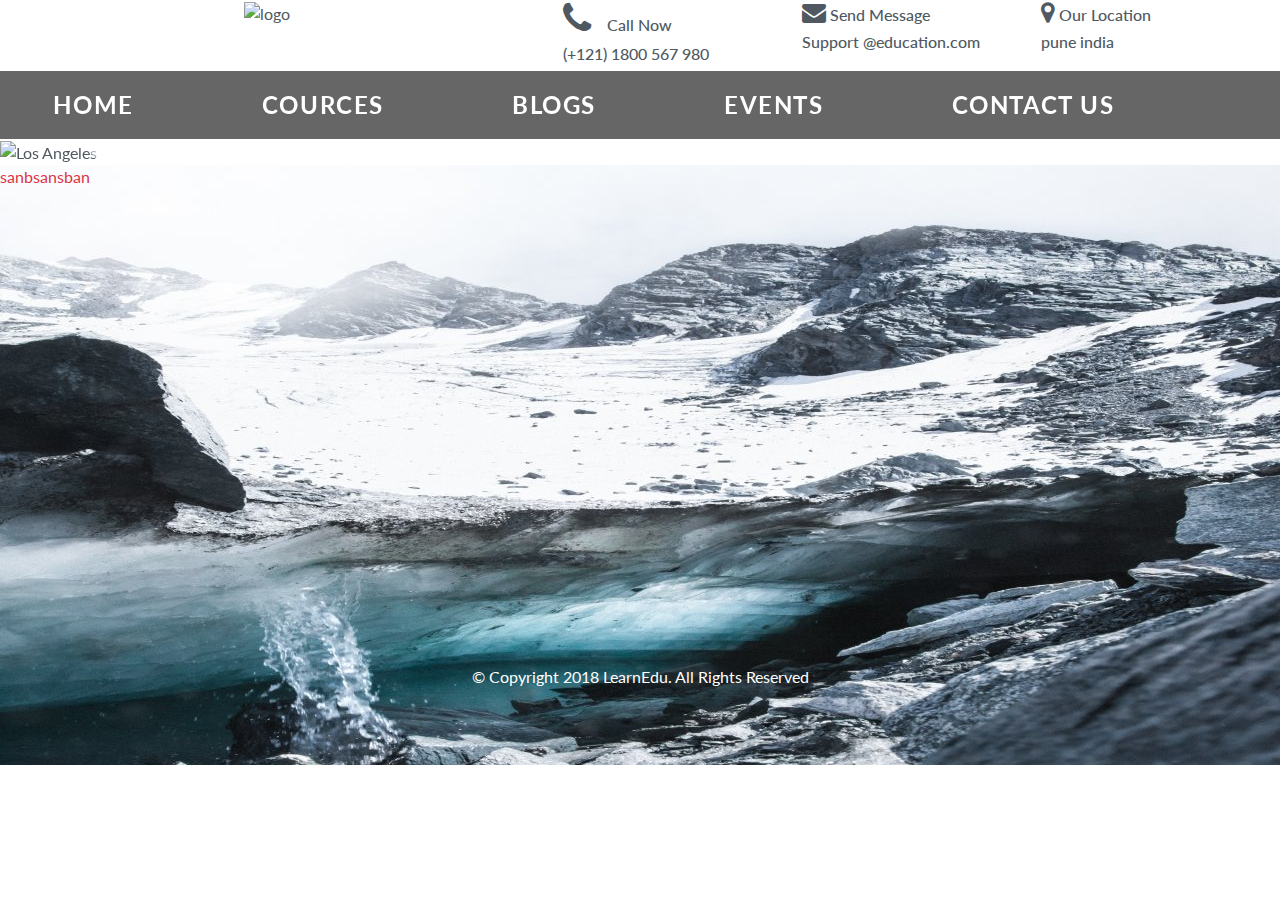
==== index.html @ d0d8be82 "add all" ====
<!DOCTYPE html>
<html>

<head>
    <meta charset="utf-8">
    <meta name="viewport" content="width=device-width, initial-scale=1">
    <link rel="stylesheet" href="style.css">
    <link rel="stylesheet" href="https://maxcdn.bootstrapcdn.com/bootstrap/4.3.1/css/bootstrap.min.css">
    <!-- jQuery library -->
    <script src="https://ajax.googleapis.com/ajax/libs/jquery/3.4.1/jquery.min.js"></script>
    <!-- Popper JS -->
    <script src="https://cdnjs.cloudflare.com/ajax/libs/popper.js/1.14.7/umd/popper.min.js"></script>
    <!-- Latest compiled JavaScript -->
    <script src="https://maxcdn.bootstrapcdn.com/bootstrap/4.3.1/js/bootstrap.min.js"></script>
    <link rel="stylesheet" href="https://cdnjs.cloudflare.com/ajax/libs/font-awesome/4.7.0/css/font-awesome.min.css">
    <link rel="stylesheet" href="style.css">

</head>


<body>


    <div class="container-fluid ">
        <div class="row">
            <div class="col-lg-5 col-sm-6 text-center ">
                <img src="http://themelamp.com/html/learnedu/images/logo.png" alt="logo">
            </div>
            <div class="col-lg-7 col-sm-6">
                <div class="row mx-auto">
                    <div class="col-md-4 col-sm-12">
                        <h6 class="text-capitalize  "> <i class="fa fa-phone mr-3" style="font-size:36px"></i>call now
                        </h6>
                        <h6>(+121) 1800 567 980</h6>

                    </div>

                    <div class="col-md-4 col-sm-12">
                        <h6 class="text-capitalize"><i class="fa fa-envelope" style="font-size:24px"></i>
                            Send Message</h6>
                        <h6>Support @education.com</h6>
                    </div>
                    <div class="col-md-4 col-sm-12 ">
                        <h6 class="text-capitalize"><i class="fa fa-map-marker" style="font-size:24px"></i>
                            our location</h6>
                        <h6>pune india</h6>

                    </div>

                </div>
            </div>
        </div>
    </div>

    <!-- navbar starts here -->

    <nav class="navbar navbar-expand-md sticky-top navbar-dark bg-dark">
        <button class="navbar-toggler " type="button" data-toggle="collapse" data-target="#navbarResponsive"
            aria-controls="navbarResponsive" aria-expanded="false" aria-label="Toggle navigation">
            <span class="navbar-toggler-icon"></span>
        </button>
        <div class="collapse navbar-collapse " id="navbarResponsive">
            <ul class="navbar-nav mx-auto">
                <li class="nav-item">
                    <a class="nav-link" href="#">Home
                        <span class="sr-only">(current)</span>
                    </a>
                </li>
                <li class="nav-item">
                    <a class="nav-link" href="courses.html">Cources</a>
                </li>
                <li class="nav-item">
                    <a class="nav-link" href="blogs.html">Blogs</a>
                </li>
                <li class="nav-item">
                    <a class="nav-link" href="event.html">Events</a>
                </li>
                <li class="nav-item">
                    <a class="nav-link" href="contact.html">Contact us</a>
                </li>

            </ul>
        </div>

    </nav>


    <!-- <div class="container-fluid   ">
        <nav class="navbar navbar-expand-md ">
            <div class="">
                <div class="dropdown">
                    <button class="dropbtn">Home
                        <i class="fa fa-caret-down"></i>
                    </button>
                    <div class="dropdown-content">
                        <a href="#">Link 1</a>
                        <a href="#">Link 2</a>
                        <a href="#">Link 3</a>
                    </div>
                </div>
                <div class="dropdown">
                    <button class="dropbtn">Pages
                        <i class="fa fa-caret-down"></i>
                    </button>
                    <div class="dropdown-content">
                        <a href="#">Link hdh1</a>
                        <a href="#">Link dad2</a>
                        <a href="#">Link dasd3</a>
                    </div>
                </div>
                <div class="dropdown">
                    <button class="dropbtn">Courses
                        <i class="fa fa-caret-down"></i>
                    </button>
                    <div class="dropdown-content">
                        <a href="#">Link hdh1</a>
                        <a href="#">Link dad2</a>
                        <a href="#">Link dasd3</a>
                    </div>
                </div>
                <div class="dropdown">
                    <button class="dropbtn">Event
                        <i class="fa fa-caret-down"></i>
                    </button>
                    <div class="dropdown-content">
                        <a href="#">Link hdh1</a>
                        <a href="#">Link dad2</a>
                        <a href="#">Link dasd3</a>
                    </div>
                </div>
                <div class="dropdown">
                    <button class="dropbtn">Blogs
                        <i class="fa fa-caret-down"></i>
                    </button>
                    <div class="dropdown-content">
                        <a href="#">Link hdh1</a>
                        <a href="#">Link dad2</a>
                        <a href="#">Link dasd3</a>
                    </div>
                </div>

                <div class="ml-5">
                    <button class="button">Apply Now</button>
                </div>
            </div>

        </nav>

    </div> -->
    <!-- navbar end here -->

    <!-- home slider starts here -->
    <section>
        <div id="demo" class="carousel slide" data-ride="carousel">
            <ul class="carousel-indicators">
                <li data-target="#demo" data-slide-to="0" class="active"></li>
                <li data-target="#demo" data-slide-to="1"></li>
                <li data-target="#demo" data-slide-to="2"></li>
            </ul>
            <div class="carousel-inner">
                <div class="carousel-item active">
                    <img src="https://image.freepik.com/free-photo/diversity-teenagers-friends-friendship-team-concept_53876-60788.jpg"
                        alt="Los Angeles">
                    <div class="carousel-caption">
                        <h3>Los Angeles</h3>
                        <p>We had such a great time in LA!</p>
                    </div>
                </div>
                <div class="carousel-item">
                    <img src="https://image.freepik.com/free-photo/diversity-teenagers-friends-friendship-team-concept_53876-60788.jpg"
                        alt="Chicago">
                    <div class="carousel-caption">
                        <h3>Chicago</h3>
                        <p>Thank you, Chicago!</p>
                    </div>
                </div>
                <div class="carousel-item">
                    <img src="https://image.freepik.com/free-photo/happy-asian-couple-studio_1150-15940.jpg"
                        alt="New York">
                    <div class="carousel-caption">
                        <h3>New York</h3>
                        <p>We love the Big Apple!</p>
                    </div>
                </div>
            </div>
            <a class="carousel-control-prev" href="#demo" data-slide="prev">
                <span class="carousel-control-prev-icon"></span>
            </a>
            <a class="carousel-control-next" href="#demo" data-slide="next">
                <span class="carousel-control-next-icon"></span>
            </a>
        </div>
    </section>

    <!-- home slider end here -->

    <!-- footer start here -->

    <div class="footer">
        <div class="footer-content">

            <div class="footer-section text-danger">
                sanbsansban
            </div>
            <div class="footer-section ">

            </div>
        </div>
        <div class="footer-bottom text-center">
            © Copyright 2018 LearnEdu. All Rights Reserved</div>
    </div>
    <!-- footer end here -->

</body>

</html>
---- style.css ----
@import url('https://fonts.googleapis.com/css?family=Lato&display=swap');
body {
  overflow-x: hidden;
  font-family: 'Lato', sans-serif;
  color: #505962;
}

.dropbtn {
  padding: 16px;
  font-size: 16px;
}

.dropdown {
  position: relative;
  display: inline-block;
}

.dropdown-content {
  display: none;
  position: absolute;
  min-width: 160px;
  z-index: 1;
}

.dropdown-content a {
  padding: 12px 16px;
  text-decoration: none;
  display: block;
}

.dropdown-content a:hover {
  background-color: yellow;
}

.dropdown:hover .dropdown-content {
  display: block;
}

.dropdown:hover .dropbtn {
  background-color: green;
}

.navbarclass {
  background: rgb(182, 182, 182);
}

.button {
  display: inline-block;
  padding: 15px 25px;
  font-size: 24px;
  cursor: pointer;
  text-align: center;
  text-decoration: none;
  outline: none;
  color: #fff;
  background-color: #4CAF50;
  border: none;
  border-radius: 15px;
  box-shadow: 0 9px #999;
}

.button:hover {
  background-color: #3e8e41
}

.button:active {
  background-color: #3e8e41;
  box-shadow: 0 5px #666;
  transform: translateY(4px);
}

.mycarouselclass {
  width: 100%;
  height: 100%;
}

.carousel-inner img {
  width: 100%;
  height: 100vh;
}

/* .carousel{
    max-height: calc(100vh - 81px);
    overflow: hidden;
} */

/* Navigation css start  */

.navbar {
  text-transform: uppercase;
  font-weight: 700;
  font-size: 0.9rem;
  letter-spacing: 0.1rem;
  background: rgba(0, 0, 0, 0.6)!important;
}

.navbar-nav li {
  padding-right: 7rem;
}

.navbar-dark .navbar-nav .nav-link {
  color: white;
  font-size: 1.5rem;
}

.navbar-dark .navbar-nav .nav-link.active, .navbar-dark .navbar-nav .nav-link:hover {
  color: #3e8e41;
}

/* navigation css ends here */

/* footer css start */

.footer {
  background-image: url(image/resize-1570185587468654435haroldwijnholdsBb4zdJr4BoEunsplash.jpg);
  color: #fff;
  height: 600px;
  position: relative;
}

.footer .footer-bottom {
  width: 100%;
  height: 100px;
  position: absolute;
  bottom: 0px;
}
.footer .footer-content .footet-section{

  font-size: 2rem;
}


/* footer css end */
---- style.css ----
@import url('https://fonts.googleapis.com/css?family=Lato&display=swap');
body {
  overflow-x: hidden;
  font-family: 'Lato', sans-serif;
  color: #505962;
}

.dropbtn {
  padding: 16px;
  font-size: 16px;
}

.dropdown {
  position: relative;
  display: inline-block;
}

.dropdown-content {
  display: none;
  position: absolute;
  min-width: 160px;
  z-index: 1;
}

.dropdown-content a {
  padding: 12px 16px;
  text-decoration: none;
  display: block;
}

.dropdown-content a:hover {
  background-color: yellow;
}

.dropdown:hover .dropdown-content {
  display: block;
}

.dropdown:hover .dropbtn {
  background-color: green;
}

.navbarclass {
  background: rgb(182, 182, 182);
}

.button {
  display: inline-block;
  padding: 15px 25px;
  font-size: 24px;
  cursor: pointer;
  text-align: center;
  text-decoration: none;
  outline: none;
  color: #fff;
  background-color: #4CAF50;
  border: none;
  border-radius: 15px;
  box-shadow: 0 9px #999;
}

.button:hover {
  background-color: #3e8e41
}

.button:active {
  background-color: #3e8e41;
  box-shadow: 0 5px #666;
  transform: translateY(4px);
}

.mycarouselclass {
  width: 100%;
  height: 100%;
}

.carousel-inner img {
  width: 100%;
  height: 100vh;
}

/* .carousel{
    max-height: calc(100vh - 81px);
    overflow: hidden;
} */

/* Navigation css start  */

.navbar {
  text-transform: uppercase;
  font-weight: 700;
  font-size: 0.9rem;
  letter-spacing: 0.1rem;
  background: rgba(0, 0, 0, 0.6)!important;
}

.navbar-nav li {
  padding-right: 7rem;
}

.navbar-dark .navbar-nav .nav-link {
  color: white;
  font-size: 1.5rem;
}

.navbar-dark .navbar-nav .nav-link.active, .navbar-dark .navbar-nav .nav-link:hover {
  color: #3e8e41;
}

/* navigation css ends here */

/* footer css start */

.footer {
  background-image: url(image/resize-1570185587468654435haroldwijnholdsBb4zdJr4BoEunsplash.jpg);
  color: #fff;
  height: 600px;
  position: relative;
}

.footer .footer-bottom {
  width: 100%;
  height: 100px;
  position: absolute;
  bottom: 0px;
}
.footer .footer-content .footet-section{

  font-size: 2rem;
}


/* footer css end */
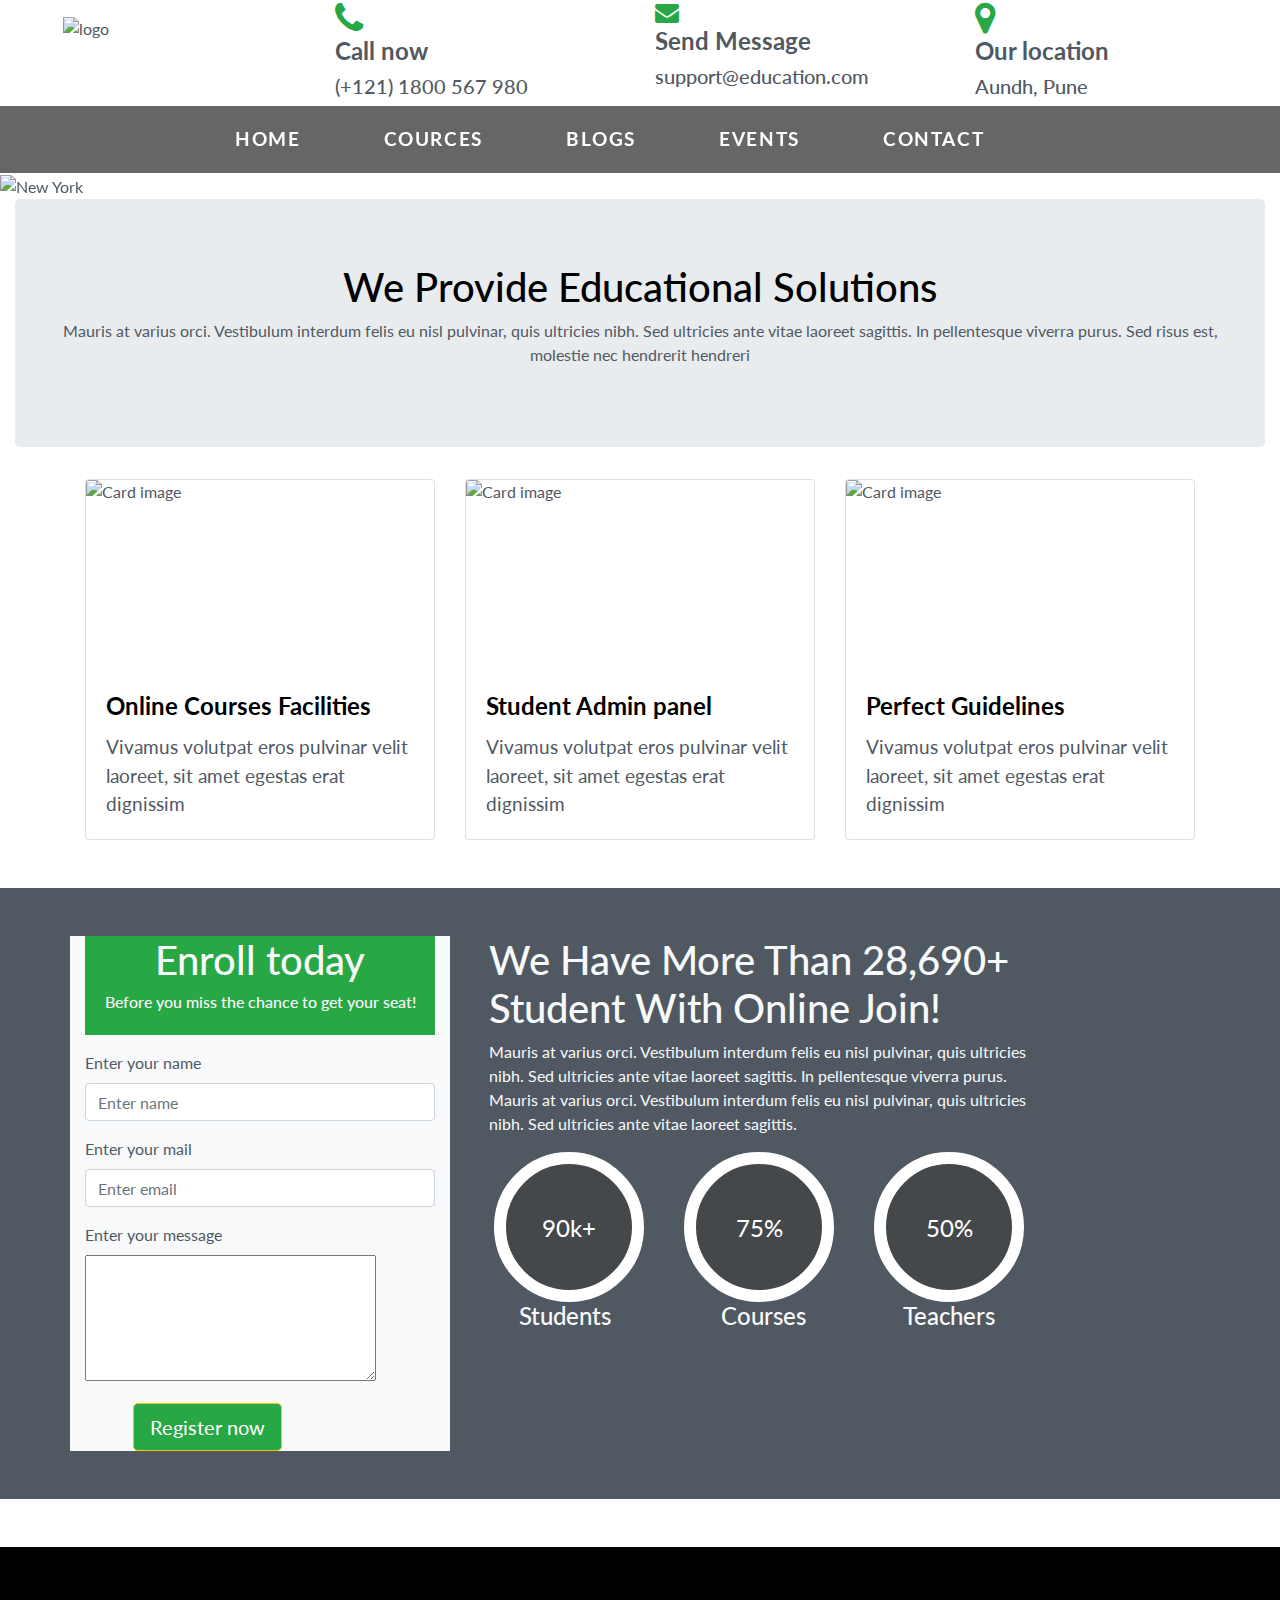
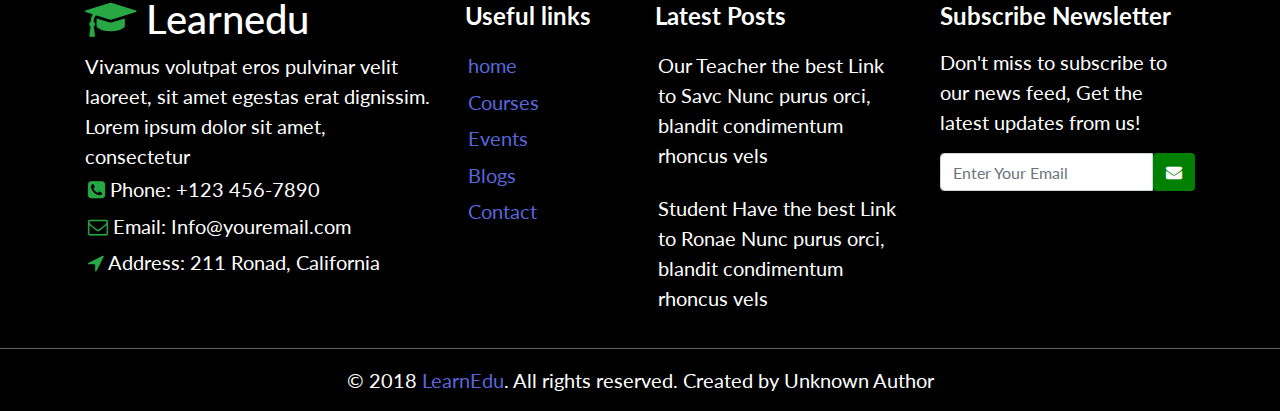
==== commit eca160bf: "update" ====
--- a/index.html
+++ b/index.html
@@ -4,7 +4,7 @@
 <head>
     <meta charset="utf-8">
     <meta name="viewport" content="width=device-width, initial-scale=1">
-    <link rel="stylesheet" href="style.css">
+    <link rel="stylesheet" href="/css/HomeStyle.css">
     <link rel="stylesheet" href="https://maxcdn.bootstrapcdn.com/bootstrap/4.3.1/css/bootstrap.min.css">
     <!-- jQuery library -->
     <script src="https://ajax.googleapis.com/ajax/libs/jquery/3.4.1/jquery.min.js"></script>
@@ -14,46 +14,63 @@
     <script src="https://maxcdn.bootstrapcdn.com/bootstrap/4.3.1/js/bootstrap.min.js"></script>
     <link rel="stylesheet" href="https://cdnjs.cloudflare.com/ajax/libs/font-awesome/4.7.0/css/font-awesome.min.css">
     <link rel="stylesheet" href="style.css">
-
 </head>
 
 
 <body>
 
-
-    <div class="container-fluid ">
+    <!-- header start here -->
+    <div class="container-fluid">
         <div class="row">
-            <div class="col-lg-5 col-sm-6 text-center ">
-                <img src="http://themelamp.com/html/learnedu/images/logo.png" alt="logo">
-            </div>
-            <div class="col-lg-7 col-sm-6">
-                <div class="row mx-auto">
-                    <div class="col-md-4 col-sm-12">
-                        <h6 class="text-capitalize  "> <i class="fa fa-phone mr-3" style="font-size:36px"></i>call now
-                        </h6>
-                        <h6>(+121) 1800 567 980</h6>
-
-                    </div>
-
-                    <div class="col-md-4 col-sm-12">
-                        <h6 class="text-capitalize"><i class="fa fa-envelope" style="font-size:24px"></i>
-                            Send Message</h6>
-                        <h6>Support @education.com</h6>
-                    </div>
-                    <div class="col-md-4 col-sm-12 ">
-                        <h6 class="text-capitalize"><i class="fa fa-map-marker" style="font-size:24px"></i>
-                            our location</h6>
-                        <h6>pune india</h6>
-
-                    </div>
-
-                </div>
-            </div>
-        </div>
+            <div class="col-lg-3">
+                <div class="logo">
+                    <img class="text-center" src="http://themelamp.com/html/learnedu/images/logo.png" alt="logo">
+                </div>
+            </div>
+            <div class="col-lg-9">
+                <div class="row">
+                    <div class="col-lg-4">
+                        <div class="row">
+                            <div class="col-lg-1">
+                                <i class="fa fa-phone text-success" style="font-size:36px"></i>
+                            </div>
+                            <div class="col-lg-11">
+                                <h4 class="font-weight-bold">Call now</h4>
+                                <h5>(+121) 1800 567 980 </h5>
+                            </div>
+
+                        </div>
+                    </div>
+                    <div class="col-lg-4">
+                        <div class="row">
+                            <div class="col-lg-1">
+                                <i class="fa fa-envelope text-success" style="font-size:24px"></i> </div>
+                            <div class="col-lg-11">
+                                <h4 class="font-weight-bold">Send Message</h4>
+                                <h5>support@education.com</h5>
+                            </div>
+
+                        </div>
+                    </div>
+                    <div class="col-lg-4">
+                        <div class="row">
+                            <div class="col-lg-1">
+                                <i class="fa fa-map-marker text-success" style="font-size:36px"></i> </div>
+                            <div class="col-lg-11">
+                                <h4 class="font-weight-bold">Our location</h4>
+                                <h5>Aundh, Pune </h5>
+                            </div>
+
+                        </div>
+                    </div>
+                </div>
+            </div>
+        </div>
+        <!--end row-->
     </div>
+    <!--end container fluid-->
 
     <!-- navbar starts here -->
-
     <nav class="navbar navbar-expand-md sticky-top navbar-dark bg-dark">
         <button class="navbar-toggler " type="button" data-toggle="collapse" data-target="#navbarResponsive"
             aria-controls="navbarResponsive" aria-expanded="false" aria-label="Toggle navigation">
@@ -76,14 +93,14 @@
                     <a class="nav-link" href="event.html">Events</a>
                 </li>
                 <li class="nav-item">
-                    <a class="nav-link" href="contact.html">Contact us</a>
+                    <a class="nav-link" href="contact.html">Contact</a>
                 </li>
 
             </ul>
         </div>
 
     </nav>
-
+    <!-- navbar end here -->
 
     <!-- <div class="container-fluid   ">
         <nav class="navbar navbar-expand-md ">
@@ -147,7 +164,7 @@
         </nav>
 
     </div> -->
-    <!-- navbar end here -->
+
 
     <!-- home slider starts here -->
     <section>
@@ -157,29 +174,27 @@
                 <li data-target="#demo" data-slide-to="1"></li>
                 <li data-target="#demo" data-slide-to="2"></li>
             </ul>
-            <div class="carousel-inner">
+            <div class="carousel-inner" role="listbox">
                 <div class="carousel-item active">
-                    <img src="https://image.freepik.com/free-photo/diversity-teenagers-friends-friendship-team-concept_53876-60788.jpg"
-                        alt="Los Angeles">
-                    <div class="carousel-caption">
-                        <h3>Los Angeles</h3>
-                        <p>We had such a great time in LA!</p>
+                    <img src="https://images.unsplash.com/photo-1484176141566-3674cda218f0?ixlib=rb-1.2.1&ixid=eyJhcHBfaWQiOjEyMDd9&auto=format&fit=crop&w=1053&q=80"
+                        alt="New York">
+                    <div class="carousel-caption ">
+                        <h1>Popular online courses</h1>
+                        <a href="#" class="btn btn-outline-light btn-lg">Get started</a>
                     </div>
                 </div>
                 <div class="carousel-item">
                     <img src="https://image.freepik.com/free-photo/diversity-teenagers-friends-friendship-team-concept_53876-60788.jpg"
                         alt="Chicago">
                     <div class="carousel-caption">
-                        <h3>Chicago</h3>
-                        <p>Thank you, Chicago!</p>
+
                     </div>
                 </div>
                 <div class="carousel-item">
                     <img src="https://image.freepik.com/free-photo/happy-asian-couple-studio_1150-15940.jpg"
                         alt="New York">
                     <div class="carousel-caption">
-                        <h3>New York</h3>
-                        <p>We love the Big Apple!</p>
+
                     </div>
                 </div>
             </div>
@@ -194,23 +209,265 @@
 
     <!-- home slider end here -->
 
+    <!-- jumbotron for section heading  -->
+    <div class="container-fluid">
+        <div class="jumbotron text-center">
+            <div class="heading">
+                <h1>We Provide Educational Solutions</h1>
+            </div>
+            <div class="heading-underline"></div>
+            <p >Mauris at varius orci. Vestibulum interdum felis eu nisl pulvinar, quis ultricies nibh. Sed ultricies
+                ante vitae laoreet sagittis. In pellentesque viverra purus. Sed risus est, molestie nec hendrerit
+                hendreri</p>
+        </div>
+    </div>
+    <!-- jumbotron end -->
+
+    <!-- card section start  -->
+    <div class="container">
+        <div class="row">
+            <div class="col-md-4">
+                <div class="card">
+                    <img class="card-img-top image-fluid" src="image/card/helloquence-5fNmWej4tAA-unsplash.jpg"
+                        alt="Card image">
+                    <div class="card-body">
+                        <h4 class="card-title">Online Courses Facilities</h4>
+                        <p class="card-text">Vivamus volutpat eros pulvinar velit laoreet, sit amet egestas erat
+                            dignissim</p>
+                    </div>
+                </div>
+            </div>
+            <div class="col-md-4">
+                <div class="card">
+                    <img class="card-img-top image-fluid" src="image/card/austin-distel-wD1LRb9OeEo-unsplash.jpg  "
+                        alt="Card image">
+                    <div class="card-body">
+                        <h4 class="card-title">Student Admin panel</h4>
+                        <p class="card-text">Vivamus volutpat eros pulvinar velit laoreet, sit amet egestas erat
+                            dignissim</p>
+                    </div>
+                </div>
+            </div>
+            <div class="col-md-4">
+                <div class="card">
+                    <img class="card-img-top image-fluid" src="image/card/next-academy-JyJwO0K5fWM-unsplash.jpg"
+                        alt="Card image">
+                    <div class="card-body">
+                        <h4 class="card-title">Perfect Guidelines</h4>
+                        <p class="card-text">Vivamus volutpat eros pulvinar velit laoreet, sit amet egestas erat
+                            dignissim</p>
+                    </div>
+                </div>
+            </div>
+        </div>
+    </div>
+    <!-- card section ends -->
+
+    <!-- enroll section starts -->
+    <div class="container-fluid mt-5 mb-5 pt-5 pb-5 enroll">
+        <div class="container">
+            <div class="row">
+                <div class="col-md-4 bg-light mr-4">
+                    <form>
+                        <div class="bg-success text-light pb-3 mb-3 text-center">
+                            <h1>Enroll today</h1>
+                            <h6>Before you miss the chance to get your seat!</h6>
+                        </div>
+                        <div class="form-group">
+                            <label for="name">Enter your name</label>
+                            <input type="Name" class="form-control" id="name" placeholder="Enter name" name="name">
+                        </div>
+                        <div class="form-group">
+                            <label for="gmail">Enter your mail</label>
+                            <input type="email" class="form-control" id="email" placeholder="Enter email" name="email">
+                        </div>
+
+                        <div class="form-group">
+                            <label for="name">Enter your message</label>
+                            <textarea name="message" id="" cols="30" rows="5"></textarea>
+
+                        </div>
+                        <a href="#" class="btn text-white btn-outline-warning bg-success btn-lg ml-5">Register now</a>
+
+                    </form>
+
+                </div>
+                <div class="col-md-6 text-light">
+                    <h1>We Have More Than 28,690+ Student With Online Join!</h1>
+                    <p>Mauris at varius orci. Vestibulum interdum felis eu nisl pulvinar, quis ultricies nibh. Sed
+                        ultricies ante vitae laoreet sagittis. In pellentesque viverra purus. Mauris at varius orci.
+                        Vestibulum interdum felis eu nisl pulvinar, quis ultricies nibh. Sed ultricies ante vitae
+                        laoreet sagittis.
+                        <div class="row">
+                            <div class="col-md-4 col-sm-6 ">
+                                <div class="progress blue">
+                                    <span class="progress-left">
+                                        <span class="progress-bar"></span>
+                                    </span>
+                                    <span class="progress-right">
+                                        <span class="progress-bar"></span>
+                                    </span>
+                                    <div class="progress-value">90k+</div>
+                                </div>
+                                <h4 class="text-center mr-2">Students</h4>
+                            </div>
+                            <div class="col-md-4 col-sm-6">
+                                <div class="progress yellow">
+                                    <span class="progress-left">
+                                        <span class="progress-bar"></span>
+                                    </span>
+                                    <span class="progress-right">
+                                        <span class="progress-bar"></span>
+                                    </span>
+                                    <div class="progress-value">75%</div>
+                                </div>
+                                <h4 class="text-center ml-2">Courses</h4>
+                            </div>
+                            <div class="col-md-4 col-sm-6 ">
+                                <div class="progress red">
+                                    <span class="progress-left">
+                                        <span class="progress-bar"></span>
+                                    </span>
+                                    <span class="progress-right">
+                                        <span class="progress-bar"></span>
+                                    </span>
+                                    <div class="progress-value">50%</div>
+                                </div>
+                                <h4 class="text-center">Teachers</h4>
+                            </div>
+
+                        </div>
+                    </p>
+                </div>
+            </div>
+        </div>
+    </div>
+    <!-- enroll section ends -->
+
+
     <!-- footer start here -->
-
-    <div class="footer">
-        <div class="footer-content">
-
-            <div class="footer-section text-danger">
-                sanbsansban
-            </div>
-            <div class="footer-section ">
-
-            </div>
-        </div>
-        <div class="footer-bottom text-center">
-            © Copyright 2018 LearnEdu. All Rights Reserved</div>
-    </div>
+    <footer class="footer-area footer--light pt-5">
+        <div class="footer-big">
+            <!-- start .container -->
+            <div class="container">
+                <div class="row">
+                    <div class="col-md-4 col-sm-12 ">
+                        <div class="footer-widget">
+                            <div class="widget-about">
+                                <h1> <i class="fa fa-graduation-cap text-success" aria-hidden="true"></i>
+                                    Learnedu</h1>
+                                <div>Vivamus volutpat eros pulvinar velit laoreet, sit amet egestas erat dignissim.
+                                    Lorem ipsum dolor sit amet, consectetur</div>
+                                <ul class="contact-details">
+                                    <li>
+                                        <i class="fa fa-phone-square text-success" aria-hidden="true"></i>
+                                        Phone: +123 456-7890
+                                    </li>
+                                    <li>
+                                        <i class="fa fa-envelope-o text-success" aria-hidden="true"></i>
+                                        Email: Info@youremail.com </li>
+                                    <li>
+                                        <i class="fa fa-location-arrow text-success" aria-hidden="true"></i>
+                                        Address: 211 Ronad, California
+                                    </li>
+                                </ul>
+                            </div>
+                        </div>
+                        <!-- Ends: .footer-widget -->
+                    </div>
+                    <!-- end /.col-md-4 -->
+                    <div class="col-md-2 col-sm-12">
+                        <div class="footer-widget">
+                            <div class="footer-menu footer-menu--1">
+                                <h4 class="footer-widget-title">Useful links</h4>
+                                <ul>
+                                    <li>
+                                        <a href="#">home</a>
+                                    </li>
+                                    <li>
+                                        <a href="#">Courses</a>
+                                    </li>
+                                    <li>
+                                        <a href="#">Events</a>
+                                    </li>
+                                    <li>
+                                        <a href="#">Blogs</a>
+                                    </li>
+                                    <li>
+                                        <a href="#">Contact</a>
+                                    </li>
+                                </ul>
+                            </div>
+                            <!-- end /.footer-menu -->
+                        </div>
+                        <!-- Ends: .footer-widget -->
+                    </div>
+                    <!-- end /.col-md-3 -->
+
+                    <div class="col-md-3 col-sm-12">
+                        <div class="footer-widget">
+                            <div class="footer-menu">
+                                <h4 class="footer-widget-title">Latest Posts</h4>
+                                <ul>
+                                    <li>
+                                        <p>Our Teacher the best Link to Savc
+                                            Nunc purus orci, blandit condimentum rhoncus vels</p>
+                                    </li>
+                                    <li>
+                                        <p>Student Have the best Link to Ronae
+                                            Nunc purus orci, blandit condimentum rhoncus vels</p>
+                                    </li>
+                                </ul>
+                            </div>
+                            <!-- end /.footer-menu -->
+                        </div>
+                        <!-- Ends: .footer-widget -->
+                    </div>
+                    <!-- end /.col-lg-3 -->
+
+                    <div class="col-md-3 col-sm-12">
+                        <div class="footer-widget">
+                            <div class="footer-menu no-padding">
+                                <h4 class="footer-widget-title">Subscribe Newsletter</h4>
+                                <div class="heading-underline"></div>
+                                <p>Don't miss to subscribe to our news feed, Get the latest updates from us!</p>
+                            </div>
+                            <form class="input-group" action="#" method="Post">
+                                <input type="text" name="text" class="form-control" placeholder="Enter Your Email">
+                                <button type="button" class="btn btn-default"><i
+                                        class="fa fa-envelope text-white"></i></button>
+
+                            </form>
+                            <!-- end /.footer-menu -->
+                        </div>
+                        <!-- Ends: .footer-widget -->
+                    </div>
+                    <!-- Ends: .col-lg-3 -->
+
+                </div>
+                <!-- end /.row -->
+            </div>
+            <!-- end /.container -->
+        </div>
+        <!-- end /.footer-big -->
+        <hr class="bg-secondary">
+        <div class="mini-footer text-center">
+            <div class="container">
+                <div class="row">
+                    <div class="col-md-12">
+                        <div class="copyright-text">
+                            <p>© 2018
+                                <a href="#">LearnEdu</a>. All rights reserved. Created by Unknown Author
+                        </div>
+                    </div>
+                </div>
+            </div>
+        </div>
+    </footer>
     <!-- footer end here -->
 
+
+
 </body>
 
 </html>--- a/style.css
+++ b/style.css
@@ -5,86 +5,41 @@
   color: #505962;
 }
 
-.dropbtn {
-  padding: 16px;
-  font-size: 16px;
-}
-
-.dropdown {
-  position: relative;
-  display: inline-block;
-}
-
-.dropdown-content {
-  display: none;
-  position: absolute;
-  min-width: 160px;
-  z-index: 1;
-}
-
-.dropdown-content a {
-  padding: 12px 16px;
-  text-decoration: none;
-  display: block;
-}
-
-.dropdown-content a:hover {
-  background-color: yellow;
-}
-
-.dropdown:hover .dropdown-content {
-  display: block;
-}
-
-.dropdown:hover .dropbtn {
-  background-color: green;
-}
-
-.navbarclass {
-  background: rgb(182, 182, 182);
-}
-
-.button {
-  display: inline-block;
-  padding: 15px 25px;
-  font-size: 24px;
-  cursor: pointer;
-  text-align: center;
-  text-decoration: none;
-  outline: none;
-  color: #fff;
-  background-color: #4CAF50;
-  border: none;
-  border-radius: 15px;
-  box-shadow: 0 9px #999;
-}
-
-.button:hover {
-  background-color: #3e8e41
-}
-
-.button:active {
-  background-color: #3e8e41;
-  box-shadow: 0 5px #666;
-  transform: translateY(4px);
-}
-
-.mycarouselclass {
+
+/* jumbotron css start here */
+  .jumbotron .heading{
+    color: black;
+  }
+/* jumbotron css end here */
+
+/* carousel css start here  */
+
+.carousel-inner img {
+  height: 100vh;
   width: 100%;
-  height: 100%;
-}
-
-.carousel-inner img {
-  width: 100%;
-  height: 100vh;
-}
-
-/* .carousel{
-    max-height: calc(100vh - 81px);
-    overflow: hidden;
-} */
+}
+
+.carousel-caption {
+  position: absolute;
+  top: 38%;
+}
+
+.carousel-caption h1 {
+  color: white;
+  font-size: 3.8rem;
+  font-weight: 700;
+  text-transform: uppercase;
+  letter-spacing: 0.3rem;
+}
+
+/* carousel css end here  */
 
 /* Navigation css start  */
+
+.logo {
+  margin-left: 3rem;
+  margin-top: 15px;
+}
 
 .navbar {
   text-transform: uppercase;
@@ -95,12 +50,12 @@
 }
 
 .navbar-nav li {
-  padding-right: 7rem;
+  padding-right: 4rem;
 }
 
 .navbar-dark .navbar-nav .nav-link {
   color: white;
-  font-size: 1.5rem;
+  font-size: 1.2rem;
 }
 
 .navbar-dark .navbar-nav .nav-link.active, .navbar-dark .navbar-nav .nav-link:hover {
@@ -111,23 +66,251 @@
 
 /* footer css start */
 
-.footer {
-  background-image: url(image/resize-1570185587468654435haroldwijnholdsBb4zdJr4BoEunsplash.jpg);
+footer {
+  /* background-image: url(image/resize-1570185587468654435haroldwijnholdsBb4zdJr4BoEunsplash.jpg); */
+  color: white;
+  background-color: black;
+  position: relative;
+  font-size: 20px;
+}
+
+ul {
+  padding: 0;
+  margin: 0;
+}
+
+li {
+  list-style: none;
+  padding: 0.2rem;
+}
+
+.footer-menu ul li a:hover {
+  color: green;
+}
+
+a {
+  color: #5867dd
+}
+
+a:focus {
+  outline: 0
+}
+
+.footer-widget-title {
+  line-height: 42px;
+  margin-bottom: 10px;
+  font-size: 24px;
+  font-weight: 700;
+}
+
+.footer-widget .input-group .btn {
+  background: green;
+}
+
+/* footer css end */
+
+.enroll {
+  /* background-image: url("https://thumbs.dreamstime.com/z/transparent-drop-shadow-reflection-vector-illustration-35982858.jpg"); */
+  background-color: #505962;
+}
+
+/* progress bar css start here */
+
+.progress {
+  width: 150px;
+  height: 150px;
+  line-height: 150px;
+  background: none;
+  margin: 0 auto;
+  box-shadow: none;
+  position: relative;
+}
+
+.progress:after {
+  content: "";
+  width: 100%;
+  height: 100%;
+  border-radius: 50%;
+  border: 12px solid #fff;
+  position: absolute;
+  top: 0;
+  left: 0;
+}
+
+.progress>span {
+  width: 50%;
+  height: 100%;
+  overflow: hidden;
+  position: absolute;
+  top: 0;
+  z-index: 1;
+}
+
+.progress .progress-left {
+  left: 0;
+}
+
+.progress .progress-bar {
+  width: 100%;
+  height: 100%;
+  background: none;
+  border-width: 12px;
+  border-style: solid;
+  position: absolute;
+  top: 0;
+}
+
+.progress .progress-left .progress-bar {
+  left: 100%;
+  border-top-right-radius: 80px;
+  border-bottom-right-radius: 80px;
+  border-left: 0;
+  -webkit-transform-origin: center left;
+  transform-origin: center left;
+}
+
+.progress .progress-right {
+  right: 0;
+}
+
+.progress .progress-right .progress-bar {
+  left: -100%;
+  border-top-left-radius: 80px;
+  border-bottom-left-radius: 80px;
+  border-right: 0;
+  -webkit-transform-origin: center right;
+  transform-origin: center right;
+  animation: loading-1 1.8s linear forwards;
+}
+
+.progress .progress-value {
+  width: 90%;
+  height: 90%;
+  border-radius: 50%;
+  background: #44484b;
+  font-size: 24px;
   color: #fff;
-  height: 600px;
-  position: relative;
-}
-
-.footer .footer-bottom {
+  line-height: 135px;
+  text-align: center;
+  position: absolute;
+  top: 5%;
+  left: 5%;
+}
+
+.progress.blue .progress-bar {
+  border-color: #049dff;
+}
+
+.progress.blue .progress-left .progress-bar {
+  animation: loading-2 1.5s linear forwards 1.8s;
+}
+
+.progress.yellow .progress-bar {
+  border-color: #fdba04;
+}
+
+.progress.yellow .progress-left .progress-bar {
+  animation: loading-3 1s linear forwards 1.8s;
+}
+
+.progress.pink .progress-bar {
+  border-color: #ed687c;
+}
+
+.progress.red .progress-bar {
+  border-color: red;
+}
+
+.progress.pink .progress-left .progress-bar {
+  animation: loading-4 0.4s linear forwards 1.8s;
+}
+
+.progress.green .progress-bar {
+  border-color: #1abc9c;
+}
+
+.progress.green .progress-left .progress-bar {
+  animation: loading-5 1.2s linear forwards 1.8s;
+}
+
+@keyframes loading-1 {
+  0% {
+    -webkit-transform: rotate(0deg);
+    transform: rotate(0deg);
+  }
+  100% {
+    -webkit-transform: rotate(180deg);
+    transform: rotate(180deg);
+  }
+}
+
+@keyframes loading-2 {
+  0% {
+    -webkit-transform: rotate(0deg);
+    transform: rotate(0deg);
+  }
+  100% {
+    -webkit-transform: rotate(144deg);
+    transform: rotate(144deg);
+  }
+}
+
+@keyframes loading-3 {
+  0% {
+    -webkit-transform: rotate(0deg);
+    transform: rotate(0deg);
+  }
+  100% {
+    -webkit-transform: rotate(90deg);
+    transform: rotate(90deg);
+  }
+}
+
+@keyframes loading-4 {
+  0% {
+    -webkit-transform: rotate(0deg);
+    transform: rotate(0deg);
+  }
+  100% {
+    -webkit-transform: rotate(36deg);
+    transform: rotate(36deg);
+  }
+}
+
+@keyframes loading-5 {
+  0% {
+    -webkit-transform: rotate(0deg);
+    transform: rotate(0deg);
+  }
+  100% {
+    -webkit-transform: rotate(126deg);
+    transform: rotate(126deg);
+  }
+}
+
+@media only screen and (max-width: 990px) {
+  .progress {
+    margin-bottom: 20px;
+  }
+}
+
+/* progress bar css end here */
+
+/* card css start here */
+
+.card .card-body .card-title {
+  font-size: 1.5rem;
+  font-weight: 700;
+  color: black;
+}
+
+.card .card-body .card-text {
+  font-size: 1.2rem;
+}
+
+.card-img-top {
   width: 100%;
-  height: 100px;
-  position: absolute;
-  bottom: 0px;
-}
-.footer .footer-content .footet-section{
-
-  font-size: 2rem;
-}
-
-
-/* footer css end */+  height: 15vw;
+}
+
+/* card css end here */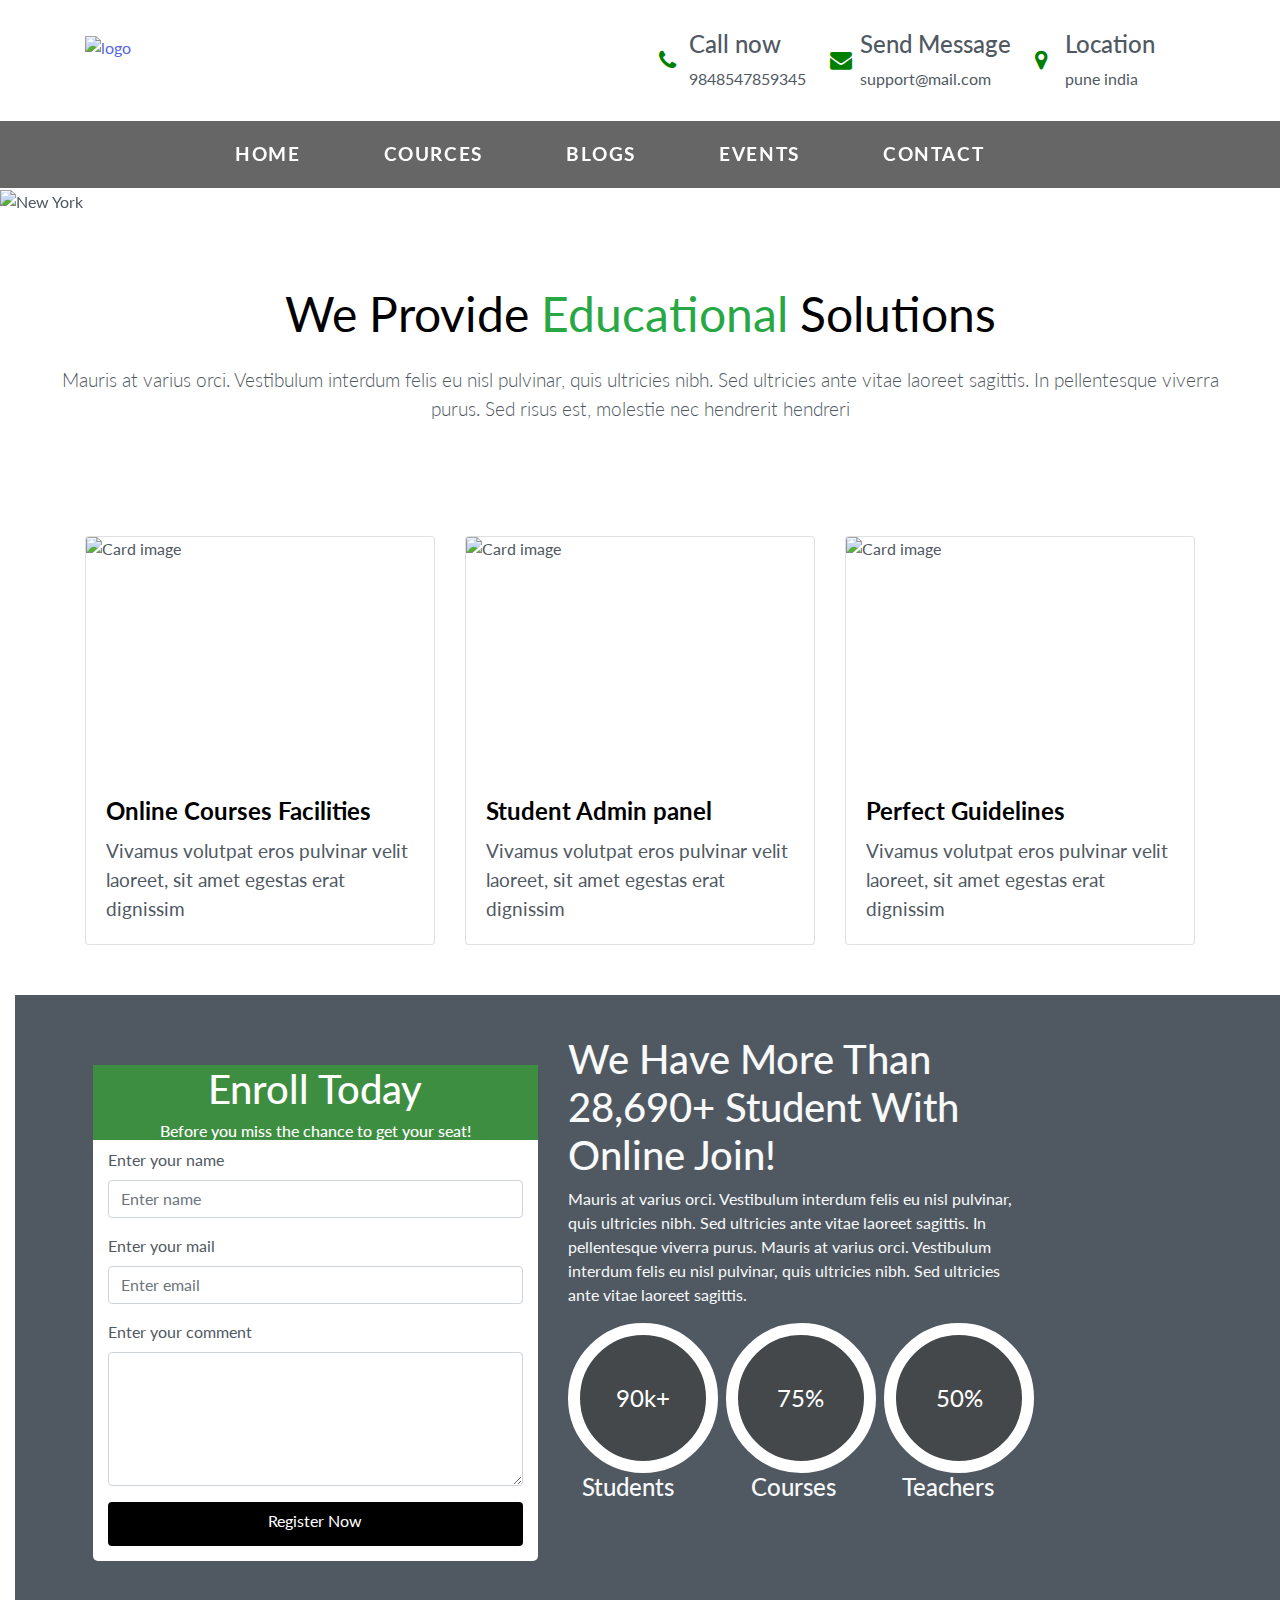
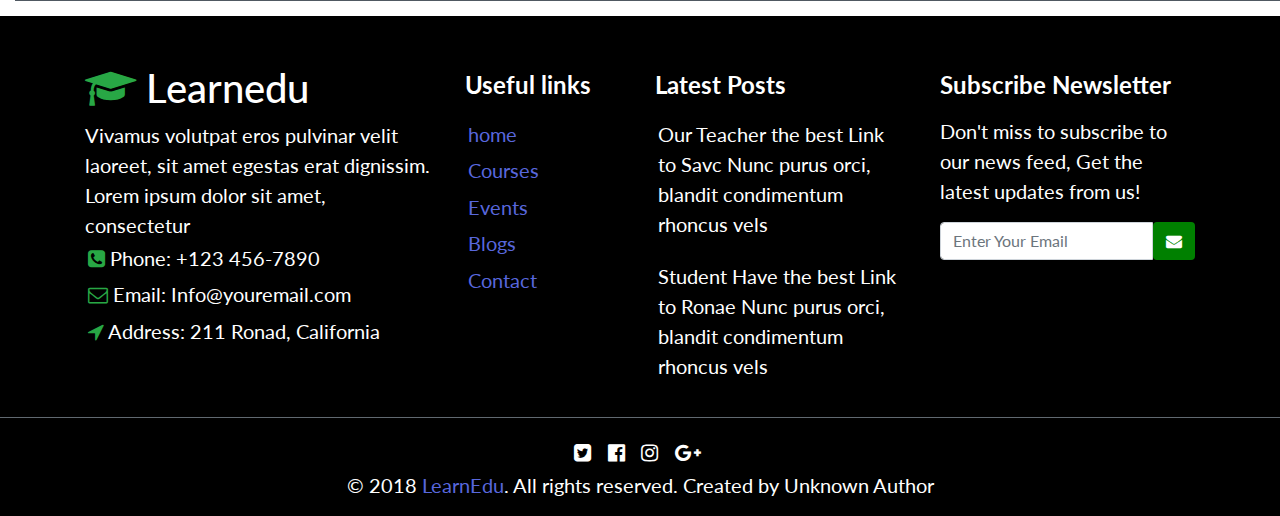
==== commit efeab0ed: "commit" ====
--- a/index.html
+++ b/index.html
@@ -19,57 +19,43 @@
 
 <body>
 
-    <!-- header start here -->
-    <div class="container-fluid">
-        <div class="row">
-            <div class="col-lg-3">
-                <div class="logo">
-                    <img class="text-center" src="http://themelamp.com/html/learnedu/images/logo.png" alt="logo">
-                </div>
-            </div>
-            <div class="col-lg-9">
-                <div class="row">
-                    <div class="col-lg-4">
-                        <div class="row">
-                            <div class="col-lg-1">
-                                <i class="fa fa-phone text-success" style="font-size:36px"></i>
-                            </div>
-                            <div class="col-lg-11">
-                                <h4 class="font-weight-bold">Call now</h4>
-                                <h5>(+121) 1800 567 980 </h5>
-                            </div>
-
-                        </div>
-                    </div>
-                    <div class="col-lg-4">
-                        <div class="row">
-                            <div class="col-lg-1">
-                                <i class="fa fa-envelope text-success" style="font-size:24px"></i> </div>
-                            <div class="col-lg-11">
-                                <h4 class="font-weight-bold">Send Message</h4>
-                                <h5>support@education.com</h5>
-                            </div>
-
-                        </div>
-                    </div>
-                    <div class="col-lg-4">
-                        <div class="row">
-                            <div class="col-lg-1">
-                                <i class="fa fa-map-marker text-success" style="font-size:36px"></i> </div>
-                            <div class="col-lg-11">
-                                <h4 class="font-weight-bold">Our location</h4>
-                                <h5>Aundh, Pune </h5>
-                            </div>
-
-                        </div>
-                    </div>
-                </div>
-            </div>
-        </div>
-        <!--end row-->
+    <!-- header top start here -->
+    <div class="header-inner">
+        <div class="container">
+            <div class="row">
+                <div class="col-lg-3 col-md-3 col-12">
+                    <div class="logo">
+                        <a href="index.html">
+                            <img src="http://themelamp.com/html/learnedu/images/logo.png" alt="logo">
+                        </a>
+
+                    </div>
+                </div>
+                <div class="col-lg-9 col-md-9 ">
+                    <div class="header-widget">
+                        <div class="single-widget">
+                            <i class="fa fa-phone"></i>
+                            <h4>Call now</h4>
+                            <span>9848547859345</span>
+                        </div>
+                        <div class="single-widget">
+                            <i class="fa fa-envelope"></i>
+                            <h4>Send Message</h4>
+                            <span>support@mail.com</span>
+                        </div>
+                        <div class="single-widget">
+                            <i class="fa fa-map-marker"></i>
+                            <h4>Location</h4>
+                            <span>pune india</span>
+                        </div>
+
+                    </div>
+                </div>
+            </div>
+
+        </div>
     </div>
-    <!--end container fluid-->
-
+    <!-- header top end here -->
     <!-- navbar starts here -->
     <nav class="navbar navbar-expand-md sticky-top navbar-dark bg-dark">
         <button class="navbar-toggler " type="button" data-toggle="collapse" data-target="#navbarResponsive"
@@ -178,21 +164,19 @@
                 <div class="carousel-item active">
                     <img src="https://images.unsplash.com/photo-1484176141566-3674cda218f0?ixlib=rb-1.2.1&ixid=eyJhcHBfaWQiOjEyMDd9&auto=format&fit=crop&w=1053&q=80"
                         alt="New York">
-                    <div class="carousel-caption ">
+                    <div class="carousel-caption">
                         <h1>Popular online courses</h1>
                         <a href="#" class="btn btn-outline-light btn-lg">Get started</a>
                     </div>
                 </div>
                 <div class="carousel-item">
-                    <img src="https://image.freepik.com/free-photo/diversity-teenagers-friends-friendship-team-concept_53876-60788.jpg"
-                        alt="Chicago">
+                    <img src="slide4.jpg" alt="slide 2">
                     <div class="carousel-caption">
 
                     </div>
                 </div>
                 <div class="carousel-item">
-                    <img src="https://image.freepik.com/free-photo/happy-asian-couple-studio_1150-15940.jpg"
-                        alt="New York">
+                    <img src="slide2.jpg" alt="New York">
                     <div class="carousel-caption">
 
                     </div>
@@ -209,14 +193,14 @@
 
     <!-- home slider end here -->
 
-    <!-- jumbotron for section heading  -->
+    <!-- jumbotron for section heading  start-->
     <div class="container-fluid">
         <div class="jumbotron text-center">
-            <div class="heading">
-                <h1>We Provide Educational Solutions</h1>
-            </div>
-            <div class="heading-underline"></div>
-            <p >Mauris at varius orci. Vestibulum interdum felis eu nisl pulvinar, quis ultricies nibh. Sed ultricies
+            <div>
+                <p class="heading">We Provide<span class="text-success"> Educational</span> Solutions</p>
+            </div>
+            <p class="lead">Mauris at varius orci. Vestibulum interdum felis eu nisl pulvinar, quis ultricies nibh. Sed
+                ultricies
                 ante vitae laoreet sagittis. In pellentesque viverra purus. Sed risus est, molestie nec hendrerit
                 hendreri</p>
         </div>
@@ -224,10 +208,10 @@
     <!-- jumbotron end -->
 
     <!-- card section start  -->
-    <div class="container">
+    <div class="container our-future">
         <div class="row">
             <div class="col-md-4">
-                <div class="card">
+                <div class="card single-future">
                     <img class="card-img-top image-fluid" src="image/card/helloquence-5fNmWej4tAA-unsplash.jpg"
                         alt="Card image">
                     <div class="card-body">
@@ -235,10 +219,13 @@
                         <p class="card-text">Vivamus volutpat eros pulvinar velit laoreet, sit amet egestas erat
                             dignissim</p>
                     </div>
+                    <div class="overlay">
+                        <button class="overlay-btn">View More</button>
+                    </div>
                 </div>
             </div>
             <div class="col-md-4">
-                <div class="card">
+                <div class="card single-future">
                     <img class="card-img-top image-fluid" src="image/card/austin-distel-wD1LRb9OeEo-unsplash.jpg  "
                         alt="Card image">
                     <div class="card-body">
@@ -246,10 +233,13 @@
                         <p class="card-text">Vivamus volutpat eros pulvinar velit laoreet, sit amet egestas erat
                             dignissim</p>
                     </div>
+                    <div class="overlay">
+                        <button class="overlay-btn">View More</button>
+                    </div>
                 </div>
             </div>
             <div class="col-md-4">
-                <div class="card">
+                <div class="card single-future">
                     <img class="card-img-top image-fluid" src="image/card/next-academy-JyJwO0K5fWM-unsplash.jpg"
                         alt="Card image">
                     <div class="card-body">
@@ -257,6 +247,9 @@
                         <p class="card-text">Vivamus volutpat eros pulvinar velit laoreet, sit amet egestas erat
                             dignissim</p>
                     </div>
+                    <div class="overlay">
+                        <button class="overlay-btn">View More</button>
+                    </div>
                 </div>
             </div>
         </div>
@@ -264,84 +257,100 @@
     <!-- card section ends -->
 
     <!-- enroll section starts -->
-    <div class="container-fluid mt-5 mb-5 pt-5 pb-5 enroll">
+    <section class=" enroll">
         <div class="container">
             <div class="row">
-                <div class="col-md-4 bg-light mr-4">
-                    <form>
-                        <div class="bg-success text-light pb-3 mb-3 text-center">
-                            <h1>Enroll today</h1>
-                            <h6>Before you miss the chance to get your seat!</h6>
-                        </div>
-                        <div class="form-group">
-                            <label for="name">Enter your name</label>
-                            <input type="Name" class="form-control" id="name" placeholder="Enter name" name="name">
-                        </div>
-                        <div class="form-group">
-                            <label for="gmail">Enter your mail</label>
-                            <input type="email" class="form-control" id="email" placeholder="Enter email" name="email">
-                        </div>
-
-                        <div class="form-group">
-                            <label for="name">Enter your message</label>
-                            <textarea name="message" id="" cols="30" rows="5"></textarea>
-
-                        </div>
-                        <a href="#" class="btn text-white btn-outline-warning bg-success btn-lg ml-5">Register now</a>
-
-                    </form>
-
-                </div>
-                <div class="col-md-6 text-light">
-                    <h1>We Have More Than 28,690+ Student With Online Join!</h1>
-                    <p>Mauris at varius orci. Vestibulum interdum felis eu nisl pulvinar, quis ultricies nibh. Sed
-                        ultricies ante vitae laoreet sagittis. In pellentesque viverra purus. Mauris at varius orci.
-                        Vestibulum interdum felis eu nisl pulvinar, quis ultricies nibh. Sed ultricies ante vitae
-                        laoreet sagittis.
-                        <div class="row">
-                            <div class="col-md-4 col-sm-6 ">
-                                <div class="progress blue">
-                                    <span class="progress-left">
-                                        <span class="progress-bar"></span>
-                                    </span>
-                                    <span class="progress-right">
-                                        <span class="progress-bar"></span>
-                                    </span>
-                                    <div class="progress-value">90k+</div>
+                <div class="col-lg-10">
+                    <div class="row">
+                        <div class="col-lg-6 col-12">
+                            <div class="enroll-form">
+                                <div class="form-head">
+                                    <h1>Enroll today</h1>
+                                    <h6>Before you miss the chance to get your seat!</h6>
                                 </div>
-                                <h4 class="text-center mr-2">Students</h4>
+                                <form>
+                                    <div class="form-group">
+                                        <label for="name">Enter your name</label>
+                                        <input type="Name" class="form-control" id="name" placeholder="Enter name"
+                                            name="name">
+                                    </div>
+                                    <div class="form-group">
+                                        <label for="gmail">Enter your mail</label>
+                                        <input type="email" class="form-control" id="email" placeholder="Enter email"
+                                            name="email">
+                                    </div>
+
+                                    <div class="form-group">
+                                        <label for="comment">Enter your comment</label>
+                                        <textarea class="form-control" rows="5" id="comment"></textarea>
+                                    </div>
+                                    <div class="forn-group button">
+                                        <button type="submit" class="btn">
+                                            Register Now
+                                        </button>
+                                    </div>
+
+                                </form>
                             </div>
-                            <div class="col-md-4 col-sm-6">
-                                <div class="progress yellow">
-                                    <span class="progress-left">
-                                        <span class="progress-bar"></span>
-                                    </span>
-                                    <span class="progress-right">
-                                        <span class="progress-bar"></span>
-                                    </span>
-                                    <div class="progress-value">75%</div>
+
+
+                        </div>
+                        <div class="col-lg-6 col-12 text-light">
+                            <h1>We Have More Than 28,690+ Student With Online Join!</h1>
+                            <p>Mauris at varius orci. Vestibulum interdum felis eu nisl pulvinar, quis ultricies nibh.
+                                Sed
+                                ultricies ante vitae laoreet sagittis. In pellentesque viverra purus. Mauris at varius
+                                orci.
+                                Vestibulum interdum felis eu nisl pulvinar, quis ultricies nibh. Sed ultricies ante
+                                vitae
+                                laoreet sagittis.
+                                <div class="row">
+                                    <div class="col-lg-4 col-sm-12 ">
+                                        <div class="progress blue">
+                                            <span class="progress-left">
+                                                <span class="progress-bar"></span>
+                                            </span>
+                                            <span class="progress-right">
+                                                <span class="progress-bar"></span>
+                                            </span>
+                                            <div class="progress-value">90k+</div>
+                                        </div>
+                                        <h4 class="text-center mr-2">Students</h4>
+                                    </div>
+                                    <div class="col-lg-4 col-sm-12">
+                                        <div class="progress yellow">
+                                            <span class="progress-left">
+                                                <span class="progress-bar"></span>
+                                            </span>
+                                            <span class="progress-right">
+                                                <span class="progress-bar"></span>
+                                            </span>
+                                            <div class="progress-value">75%</div>
+                                        </div>
+                                        <h4 class="text-center ml-2">Courses</h4>
+                                    </div>
+                                    <div class="col-lg-4 col-sm-12 ">
+                                        <div class="progress red">
+                                            <span class="progress-left">
+                                                <span class="progress-bar"></span>
+                                            </span>
+                                            <span class="progress-right">
+                                                <span class="progress-bar"></span>
+                                            </span>
+                                            <div class="progress-value">50%</div>
+                                        </div>
+                                        <h4 class="text-center">Teachers</h4>
+                                    </div>
+
                                 </div>
-                                <h4 class="text-center ml-2">Courses</h4>
-                            </div>
-                            <div class="col-md-4 col-sm-6 ">
-                                <div class="progress red">
-                                    <span class="progress-left">
-                                        <span class="progress-bar"></span>
-                                    </span>
-                                    <span class="progress-right">
-                                        <span class="progress-bar"></span>
-                                    </span>
-                                    <div class="progress-value">50%</div>
-                                </div>
-                                <h4 class="text-center">Teachers</h4>
-                            </div>
-
-                        </div>
-                    </p>
-                </div>
-            </div>
-        </div>
-    </div>
+                            </p>
+                        </div>
+                    </div>
+                </div>
+
+            </div>
+        </div>
+    </section>
     <!-- enroll section ends -->
 
 
@@ -454,10 +463,30 @@
         <div class="mini-footer text-center">
             <div class="container">
                 <div class="row">
-                    <div class="col-md-12">
+                    <div class="col-12">
+                        <div class="footer-top">
+                            <div class="row">
+                                <div class="col-12">
+                                    <ul class="social">
+                                        <li>
+                                            <i class="fa fa-twitter-square" aria-hidden="true"></i>
+                                        </li>
+                                        <li><i class="fa fa-facebook-official" aria-hidden="true"></i>
+                                        </li>
+                                        <li>
+                                            <i class="fa fa-instagram" aria-hidden="true"></i>
+                                        </li>
+                                        <li>
+                                            <i class="fa fa-google-plus" aria-hidden="true"></i>
+                                        </li>
+                                    </ul>
+                                </div>
+
+                            </div>
+                        </div>
                         <div class="copyright-text">
                             <p>© 2018
-                                <a href="#">LearnEdu</a>. All rights reserved. Created by Unknown Author
+                                <a href="#">LearnEdu</a>. All rights reserved. Created by Unknown Author</p>
                         </div>
                     </div>
                 </div>
--- a/css/HomeStyle.css
+++ b/css/HomeStyle.css
@@ -0,0 +1,41 @@
+/* header top css starts here */
+.header-inner .logo{
+
+    float: left;
+    margin-top: 34px;
+}
+.header-widget{
+    float: right;  
+    padding:30px; 
+}
+
+.single-widget{
+position: relative;
+display: inline-block;
+padding-left: 60px;
+margin-right: 40px;
+}
+
+.row{
+    display: flex;
+    margin-left: -15px;
+    margin-right: -15px;
+}
+.fa{
+    display: inline-block;
+}
+.single-widget i{
+    position: absolute;
+    text-align: center;
+    font-size: 22px;
+    top: 0;
+    left: 0;
+    width: 20px;
+    height: 40px;
+    border: 10px solid white;
+    border-radius: 100%;
+    line-height: 40px;
+    color: green;
+}
+
+/* Header top css ends here */--- a/style.css
+++ b/style.css
@@ -5,39 +5,113 @@
   color: #505962;
 }
 
+/* header top css starts here */
+
+.header-inner .logo {
+  float: left;
+  margin-top: 34px;
+}
+
+.header-widget {
+  float: right;
+  padding: 30px;
+}
+
+.single-widget {
+  position: relative;
+  display: inline-block;
+  padding-left: 40px;
+  margin-right: 10px;
+}
+
+.row {
+  display: flex;
+  margin-left: -15px;
+  margin-right: -15px;
+}
+
+.fa {
+  display: inline-block;
+}
+
+.single-widget i {
+  position: absolute;
+  text-align: center;
+  font-size: 22px;
+  top: 0;
+  left: 0;
+  width: 20px;
+  height: 40px;
+  border: 10px solid white;
+  border-radius: 100%;
+  line-height: 40px;
+  color: green;
+}
+
+/* Header top css ends here */
 
 /* jumbotron css start here */
-  .jumbotron .heading{
-    color: black;
-  }
+
+.jumbotron {
+  background: none;
+}
+
+.jumbotron .heading {
+  color: black;
+  font-size: 3rem;
+}
+
+.jumbotron p {
+  text-align: center;
+  font-size: 1.2rem;
+}
+
 /* jumbotron css end here */
 
 /* carousel css start here  */
 
 .carousel-inner img {
-  height: 100vh;
-  width: 100%;
+  max-height: 800px;
+  width: 100%;
+  object-fit: cover;
+  background-position: 100%;
+  background-repeat: no-repeat;
+  background-size:auto;
 }
 
 .carousel-caption {
   position: absolute;
-  top: 38%;
+  top:38%;
 }
 
 .carousel-caption h1 {
   color: white;
-  font-size: 3.8rem;
+  font-size: 2rem;
   font-weight: 700;
   text-transform: uppercase;
   letter-spacing: 0.3rem;
 }
 
+
+/* On screens that are 600px wide or less, the background color is olive */
+@media screen and (max-width: 480px) {
+  .carousel-caption {
+    position: absolute;
+    top:10px;
+  } 
+  .carousel-caption h1 {
+    color: white;
+    font-size: 1rem;
+    font-weight: 700;
+    text-transform: uppercase;
+  }
+}
 /* carousel css end here  */
 
 /* Navigation css start  */
 
 .logo {
-  margin-left: 3rem;
+  text-align: center;
   margin-top: 15px;
 }
 
@@ -107,11 +181,59 @@
   background: green;
 }
 
+footer .social li {
+  display: inline-block;
+  margin-right: 5px;
+}
+
 /* footer css end */
 
 .enroll {
   /* background-image: url("https://thumbs.dreamstime.com/z/transparent-drop-shadow-reflection-vector-illustration-35982858.jpg"); */
   background-color: #505962;
+  margin-top: 50px;
+  margin-bottom: 15px;
+  margin-left: 15px;
+  padding: 40px;
+}
+
+.enroll .enroll-form {
+  background: #fff;
+  border-radius: 5px;
+  margin-top: 30px;
+}
+
+.enroll .enroll-form .form-head {
+  background: #3e8e41;
+}
+
+.enroll .enroll-form form {
+  margin-left: 15px;
+  margin-right: 15px;
+}
+
+.enroll .enroll-form form {
+  margin-left: 15px;
+  margin-right: 15px;
+}
+
+.enroll .button .btn {
+  width: 100%;
+  background-color: black;
+  margin-bottom: 15px;
+  padding-bottom: 12px;
+  color: #fff;
+}
+
+.enroll .enroll-form .form-head h1 {
+  color: white;
+  text-align: center;
+  text-transform: capitalize;
+}
+
+.enroll .enroll-form .form-head h6 {
+  color: white;
+  text-align: center;
 }
 
 /* progress bar css start here */
@@ -310,7 +432,41 @@
 
 .card-img-top {
   width: 100%;
-  height: 15vw;
-}
-
+  height: 15rem;
+  object-fit: cover;
+}
+
+.overlay {
+  position: absolute;
+  top: 0;
+  bottom: 0;
+  left: 0;
+  right: 0;
+  height: 100%;
+  width: 100%;
+  opacity: 0;
+  transition: .5s ease;
+  background-color:white;
+}
+
+
+.overlay-btn {
+  color: white;
+  background-color: green;
+  font-size: 20px;
+  position: absolute;
+  top: 50%;
+  left: 50%;
+  background: red;
+  -webkit-transform: translate(-50%, -50%);
+  -ms-transform: translate(-50%, -50%);
+  transform: translate(-50%, -50%);
+  text-align: center;
+  font-weight: 700;
+}
+
+.single-future:hover .overlay{
+  opacity: 0.8;
+
+}
 /* card css end here */